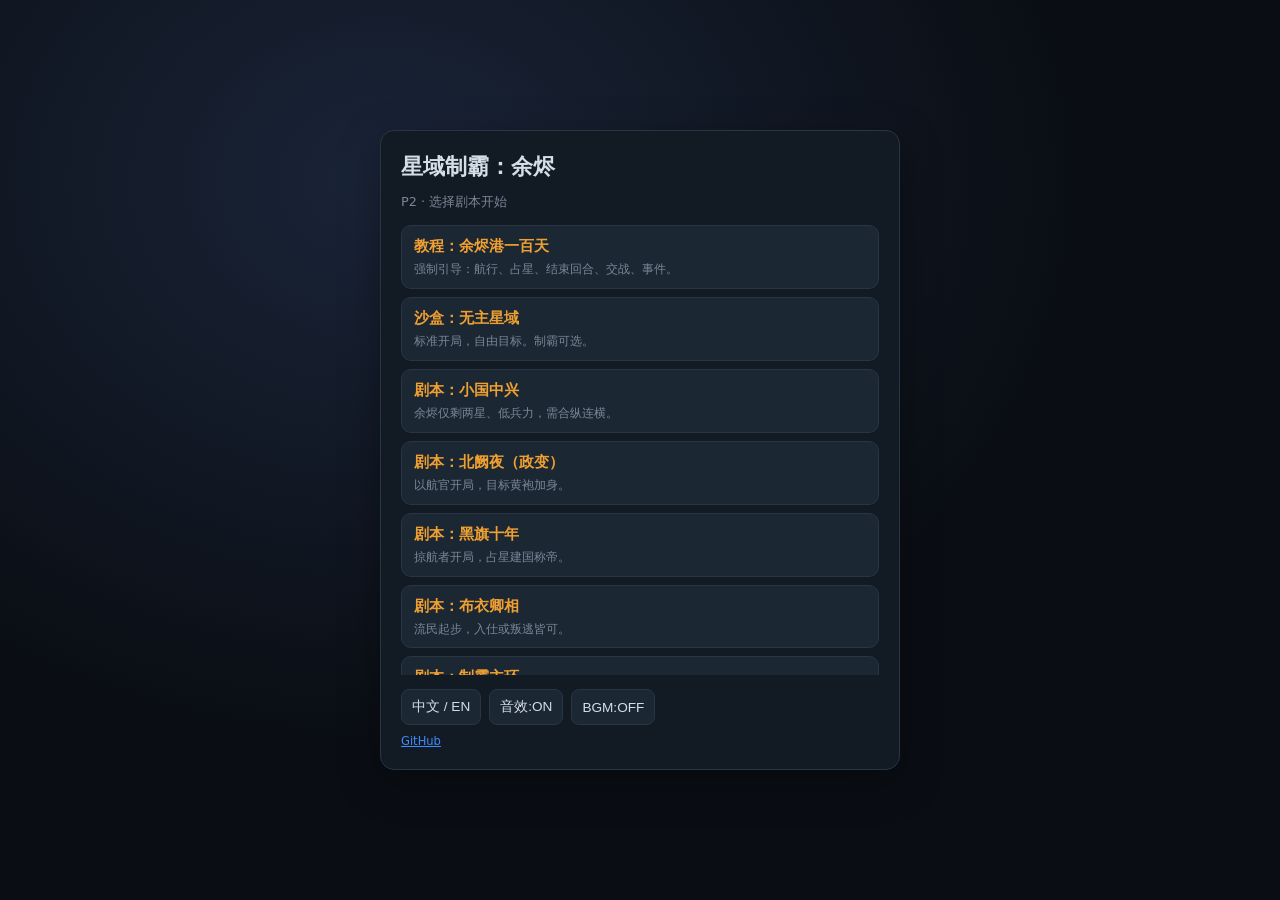
==== web/index.html @ 7a94d645 "Implement P2: scenarios, codex, audio, achievements, i18n, hex sandbox. Boot menu with multi-scenari" ====
<!DOCTYPE html>
<html lang="zh-CN">
<head>
  <meta charset="UTF-8" />
  <meta name="viewport" content="width=device-width, initial-scale=1, maximum-scale=5" />
  <title>星域制霸：余烬 — P2</title>
  <meta name="description" content="多剧本、成就图鉴、音效、角色、中英切换的开源星域 SLG。" />
  <link rel="stylesheet" href="style.css" />
</head>
<body>
  <div id="boot" class="boot">
    <div class="boot-card">
      <h1 id="boot-title">星域制霸：余烬</h1>
      <p id="boot-sub" class="muted">P2 · 选择剧本开始</p>
      <div id="scenario-list" class="scenario-list"></div>
      <div class="boot-row">
        <button type="button" id="boot-lang">中文 / EN</button>
        <button type="button" id="boot-audio">音效:开</button>
        <button type="button" id="boot-bgm">BGM:关</button>
      </div>
      <p class="hint"><a href="https://github.com/itoulee/ember-hegemony" target="_blank" rel="noopener">GitHub</a></p>
    </div>
  </div>

  <div id="app" class="hidden">
    <header class="top">
      <div class="brand">
        <button type="button" id="btn-toggle-left" class="icon-btn">☰</button>
        <div>
          <h1 id="ui-title">星域制霸：余烬</h1>
          <p class="sub" id="ui-sub">P2 网页试玩 · <a href="https://github.com/itoulee/ember-hegemony" target="_blank" rel="noopener">GitHub</a></p>
        </div>
      </div>
      <div id="tutorial-bar" class="tutorial-bar hidden"></div>
      <div id="scenario-banner" class="scenario-banner hidden"></div>
      <div id="status" class="status"></div>
    </header>

    <div class="main">
      <aside id="left-panel" class="left">
        <div id="selected" class="panel"></div>
        <div class="tabs">
          <button type="button" class="tab active" data-tab="act" data-i18n="tab_act">行动</button>
          <button type="button" class="tab" data-tab="dip" data-i18n="tab_dip">外交</button>
          <button type="button" class="tab" data-tab="tech" data-i18n="tab_tech">科技</button>
          <button type="button" class="tab" data-tab="id" data-i18n="tab_id">身份</button>
          <button type="button" class="tab" data-tab="meta" data-i18n="tab_meta">图鉴</button>
          <button type="button" class="tab" data-tab="sys" data-i18n="tab_sys">系统</button>
        </div>

        <div id="tab-act" class="tab-pane active">
          <div class="actions">
            <button type="button" id="btn-move" data-i18n="move">航行 (1AP)</button>
            <button type="button" id="btn-attack" data-i18n="attack">进攻 (1AP)</button>
            <button type="button" id="btn-claim" data-i18n="claim">登记无主 (1AP)</button>
            <button type="button" id="btn-raid" class="hidden" data-i18n="raid">劫掠邻星 (1AP)</button>
            <button type="button" id="btn-end" class="primary" data-i18n="end">结束回合</button>
          </div>
        </div>

        <div id="tab-dip" class="tab-pane">
          <div class="actions">
            <label class="field">目标势力<select id="dip-target"></select></label>
            <button type="button" id="btn-ally" data-i18n="ally">缔结同盟 (1AP)</button>
            <button type="button" id="btn-break" data-i18n="break">废除同盟 (1AP)</button>
            <button type="button" id="btn-vassal" data-i18n="vassal">从属 (1AP)</button>
            <button type="button" id="btn-tribute" data-i18n="tribute">索贡 (1AP)</button>
            <button type="button" id="btn-marry" data-i18n="marry">政治联姻 (1AP)</button>
            <button type="button" id="btn-joint" data-i18n="joint">合研条约 (1AP)</button>
          </div>
        </div>

        <div id="tab-tech" class="tab-pane"><div id="tech-panel" class="tech-panel"></div></div>

        <div id="tab-id" class="tab-pane">
          <div class="actions">
            <p class="hint" id="identity-hint"></p>
            <button type="button" id="btn-join-officer">申请入仕</button>
            <button type="button" id="btn-go-raider">叛逃掠航</button>
            <button type="button" id="btn-found">掠航建国</button>
            <button type="button" id="btn-coup-prep">政变筹备</button>
            <button type="button" id="btn-coup-start">发动政变</button>
            <button type="button" id="btn-escape">越狱</button>
          </div>
        </div>

        <div id="tab-meta" class="tab-pane">
          <div class="meta-subtabs">
            <button type="button" class="meta-tab active" data-meta="ach">成就</button>
            <button type="button" class="meta-tab" data-meta="char">人物</button>
            <button type="button" class="meta-tab" data-meta="codex">图鉴</button>
          </div>
          <div id="meta-ach" class="meta-pane"></div>
          <div id="meta-char" class="meta-pane hidden"></div>
          <div id="meta-codex" class="meta-pane hidden"></div>
        </div>

        <div id="tab-sys" class="tab-pane">
          <div class="actions">
            <button type="button" id="btn-menu">返回剧本选单</button>
            <button type="button" id="btn-tut">教程</button>
            <button type="button" id="btn-sandbox">快速沙盒</button>
            <button type="button" id="btn-hex-sandbox" data-i18n="hex_sandbox">战棋沙盘</button>
            <div class="save-row">
              <button type="button" id="btn-save1">存档1</button>
              <button type="button" id="btn-load1">读档1</button>
            </div>
            <div class="save-row">
              <button type="button" id="btn-save2">存档2</button>
              <button type="button" id="btn-load2">读档2</button>
            </div>
            <div class="save-row">
              <button type="button" id="btn-save3">存档3</button>
              <button type="button" id="btn-load3">读档3</button>
            </div>
            <div class="save-row">
              <button type="button" id="btn-lang">中/EN</button>
              <button type="button" id="btn-sfx">音效</button>
            </div>
            <button type="button" id="btn-bgm">BGM</button>
            <label class="field">模组 JSON<input type="file" id="mod-file" accept="application/json,.json" /></label>
            <button type="button" id="btn-mod-example">加载示例模组</button>
            <p class="hint" id="save-meta"></p>
          </div>
        </div>
        <p class="hint" id="hint-main">点星图选节点。滚轮缩放，拖拽平移。</p>
      </aside>

      <section class="center">
        <div class="map-wrap" id="map-wrap"><canvas id="map" width="900" height="640"></canvas></div>
        <div id="battle-choice" class="modal hidden">
          <h3>选择交战方式</h3>
          <p id="battle-choice-text"></p>
          <div class="actions row">
            <button type="button" id="btn-battle-report">自动战报</button>
            <button type="button" id="btn-battle-hex">六角战棋</button>
            <button type="button" id="btn-battle-cancel">取消</button>
          </div>
        </div>
        <div id="event-box" class="event-box hidden">
          <h3 id="event-title"></h3>
          <p id="event-text"></p>
          <div id="event-choices"></div>
        </div>
        <div id="hex-box" class="hex-box hidden">
          <h3>六角战棋 <span id="hex-hint" class="muted"></span></h3>
          <canvas id="hex" width="640" height="380"></canvas>
          <div class="hex-actions">
            <button type="button" id="btn-hex-end">结束己方回合</button>
            <button type="button" id="btn-hex-flee">撤退</button>
          </div>
          <pre id="hex-log"></pre>
        </div>
        <div id="victory-box" class="modal victory hidden">
          <h3 id="victory-title">胜利</h3>
          <p id="victory-text"></p>
          <button type="button" id="btn-victory-ok">确定</button>
        </div>
        <div id="toast" class="toast hidden"></div>
      </section>

      <aside id="right-panel" class="right">
        <div class="right-head">
          <h3>航路日志</h3>
          <button type="button" id="btn-toggle-right" class="icon-btn">≡</button>
        </div>
        <pre id="log"></pre>
      </aside>
    </div>
  </div>

  <script src="i18n.js"></script>
  <script src="audio.js"></script>
  <script src="game.js"></script>
</body>
</html>
---- web/style.css ----
:root {
  --bg: #0a0e14;
  --panel: #121a24;
  --text: #d5dde6;
  --muted: #7a8796;
  --accent: #f0a030;
  --cold: #3d8bfd;
  --line: #2a3544;
  --btn: #1c2734;
  --btn-hover: #2a3a4e;
  --danger: #e85d5d;
  --ok: #4caf7a;
}

* { box-sizing: border-box; }
html, body { margin: 0; height: 100%; background: var(--bg); color: var(--text); font-family: "Segoe UI", system-ui, sans-serif; }
a { color: var(--cold); }
#app { min-height: 100%; display: flex; flex-direction: column; }
.top { display: flex; justify-content: space-between; gap: 10px; padding: 10px 12px; border-bottom: 1px solid var(--line); flex-wrap: wrap; align-items: flex-start; }
.brand { display: flex; gap: 8px; align-items: flex-start; }
.top h1 { margin: 0; font-size: 1.15rem; }
.sub { margin: 4px 0 0; color: var(--muted); font-size: 0.8rem; }
.status { white-space: pre-line; font-size: 0.78rem; line-height: 1.4; background: var(--panel); padding: 8px 10px; border-radius: 8px; min-width: 200px; max-width: 320px; }
.tutorial-bar { flex: 1 1 220px; background: rgba(240,160,48,0.12); border: 1px solid var(--accent); color: #ffd89a; border-radius: 8px; padding: 8px 10px; font-size: 0.85rem; line-height: 1.4; }
.tutorial-bar.hidden { display: none; }

.main { flex: 1; display: grid; grid-template-columns: minmax(220px, 260px) 1fr minmax(200px, 280px); gap: 8px; padding: 8px; min-height: 0; }
.left, .right { background: var(--panel); border-radius: 10px; padding: 10px; border: 1px solid var(--line); overflow: auto; max-height: calc(100vh - 100px); }
.left.collapsed, .right.collapsed { display: none; }
.panel { font-size: 0.82rem; line-height: 1.4; margin-bottom: 8px; min-height: 72px; }
.tabs { display: flex; flex-wrap: wrap; gap: 4px; margin-bottom: 8px; }
.tab { flex: 1 1 40px; font-size: 0.75rem; padding: 6px 4px; text-align: center; }
.tab.active { border-color: var(--accent); color: var(--accent); }
.tab-pane { display: none; }
.tab-pane.active { display: block; }
.actions { display: flex; flex-direction: column; gap: 6px; }
.actions.row { flex-direction: row; flex-wrap: wrap; }
.save-row { display: grid; grid-template-columns: 1fr 1fr; gap: 6px; }
button, .icon-btn { background: var(--btn); color: var(--text); border: 1px solid var(--line); border-radius: 8px; padding: 8px 10px; cursor: pointer; text-align: left; font-size: 0.85rem; }
button:hover, .icon-btn:hover { background: var(--btn-hover); }
button:disabled { opacity: 0.4; cursor: not-allowed; }
button.primary { border-color: var(--accent); color: var(--accent); }
button.hidden { display: none; }
.icon-btn { padding: 6px 10px; text-align: center; }
.hint { color: var(--muted); font-size: 0.72rem; line-height: 1.4; margin: 8px 0 0; }
.field { display: flex; flex-direction: column; gap: 4px; font-size: 0.8rem; color: var(--muted); }
.field select, .field input[type=file] { width: 100%; background: var(--bg); color: var(--text); border: 1px solid var(--line); border-radius: 6px; padding: 6px; }
.tech-panel { display: flex; flex-direction: column; gap: 8px; font-size: 0.78rem; }
.tech-branch { border: 1px solid var(--line); border-radius: 8px; padding: 6px; }
.tech-branch h4 { margin: 0 0 4px; font-size: 0.85rem; color: var(--cold); }
.tech-level { display: flex; justify-content: space-between; gap: 6px; align-items: center; padding: 3px 0; border-top: 1px dashed var(--line); }
.tech-level.done { color: var(--ok); }
.tech-level.locked { opacity: 0.45; }

.center { position: relative; display: flex; flex-direction: column; gap: 8px; min-width: 0; }
.map-wrap { position: relative; overflow: hidden; border: 1px solid var(--line); border-radius: 10px; background: #0d131c; touch-action: none; height: min(64vh, 640px); }
#map { display: block; width: 100%; height: 100%; cursor: grab; }
#map.dragging { cursor: grabbing; }
#hex { width: 100%; max-width: 640px; background: #0d131c; border: 1px solid var(--line); border-radius: 10px; touch-action: manipulation; }
.right-head { display: flex; justify-content: space-between; align-items: center; }
.right h3 { margin: 0 0 8px; font-size: 0.95rem; }
#log, #hex-log { margin: 0; overflow: auto; font-size: 0.72rem; line-height: 1.4; white-space: pre-wrap; color: #b7c2ce; }
#log { height: calc(100vh - 160px); max-height: 70vh; }
#hex-log { height: 90px; }

.event-box, .hex-box, .modal {
  background: var(--panel); border: 1px solid var(--accent); border-radius: 10px; padding: 12px;
}
.event-box h3, .hex-box h3, .modal h3 { margin: 0 0 8px; color: var(--accent); }
.event-box p, .modal p { margin: 0 0 10px; font-size: 0.9rem; line-height: 1.45; }
#event-choices { display: flex; flex-direction: column; gap: 6px; }
.hidden { display: none !important; }
.hex-actions { display: flex; gap: 8px; margin: 8px 0; flex-wrap: wrap; }
.muted { color: var(--muted); font-weight: normal; font-size: 0.8rem; }

/* P2 */
.boot {
  min-height: 100vh; display: flex; align-items: center; justify-content: center;
  padding: 16px; background: radial-gradient(ellipse at 30% 20%, #1a2438 0%, var(--bg) 55%);
}
.boot-card {
  width: min(520px, 100%); background: var(--panel); border: 1px solid var(--line);
  border-radius: 14px; padding: 20px; box-shadow: 0 12px 40px rgba(0,0,0,0.35);
}
.boot-card h1 { margin: 0 0 6px; font-size: 1.4rem; }
.scenario-list { display: flex; flex-direction: column; gap: 8px; margin: 14px 0; max-height: 50vh; overflow: auto; }
.scenario-card {
  text-align: left; padding: 10px 12px; border-radius: 10px; border: 1px solid var(--line);
  background: var(--btn); cursor: pointer;
}
.scenario-card:hover { border-color: var(--accent); background: var(--btn-hover); }
.scenario-card h3 { margin: 0 0 4px; font-size: 0.95rem; color: var(--accent); }
.scenario-card p { margin: 0; font-size: 0.78rem; color: var(--muted); line-height: 1.35; }
.boot-row { display: flex; gap: 8px; flex-wrap: wrap; margin-bottom: 8px; }
.scenario-banner {
  flex: 1 1 160px; font-size: 0.8rem; padding: 6px 10px; border-radius: 8px;
  background: rgba(61,139,253,0.12); border: 1px solid var(--cold); color: #9ec5ff;
}
.scenario-banner.hidden { display: none; }
.meta-subtabs { display: flex; gap: 4px; margin-bottom: 8px; }
.meta-tab { flex: 1; font-size: 0.75rem; padding: 6px; text-align: center; }
.meta-tab.active { border-color: var(--accent); color: var(--accent); }
.meta-pane { font-size: 0.78rem; line-height: 1.4; max-height: 50vh; overflow: auto; }
.ach-item, .char-card, .codex-item {
  border: 1px solid var(--line); border-radius: 8px; padding: 8px; margin-bottom: 6px; background: rgba(0,0,0,0.15);
}
.ach-item.locked { opacity: 0.45; }
.ach-item.unlocked { border-color: var(--ok); }
.char-card { display: grid; grid-template-columns: 56px 1fr; gap: 8px; align-items: start; }
.char-card canvas { border-radius: 8px; background: #0d131c; }
.char-card h4 { margin: 0 0 2px; font-size: 0.85rem; }
.toast {
  position: absolute; left: 50%; bottom: 16px; transform: translateX(-50%);
  background: rgba(20,30,40,0.95); border: 1px solid var(--accent); color: #ffe0a8;
  padding: 10px 16px; border-radius: 10px; font-size: 0.9rem; z-index: 20;
  box-shadow: 0 8px 24px rgba(0,0,0,0.4);
}
.victory { border-color: var(--ok); text-align: center; }
.victory h3 { color: var(--ok); }

@media (max-width: 900px) {
  .main { grid-template-columns: 1fr; }
  .left, .right { max-height: none; }
  .left.mobile-hide, .right.mobile-hide { display: none; }
  .status { max-width: 100%; width: 100%; }
  .map-wrap { height: 48vh; }
  #log { height: 28vh; }
}
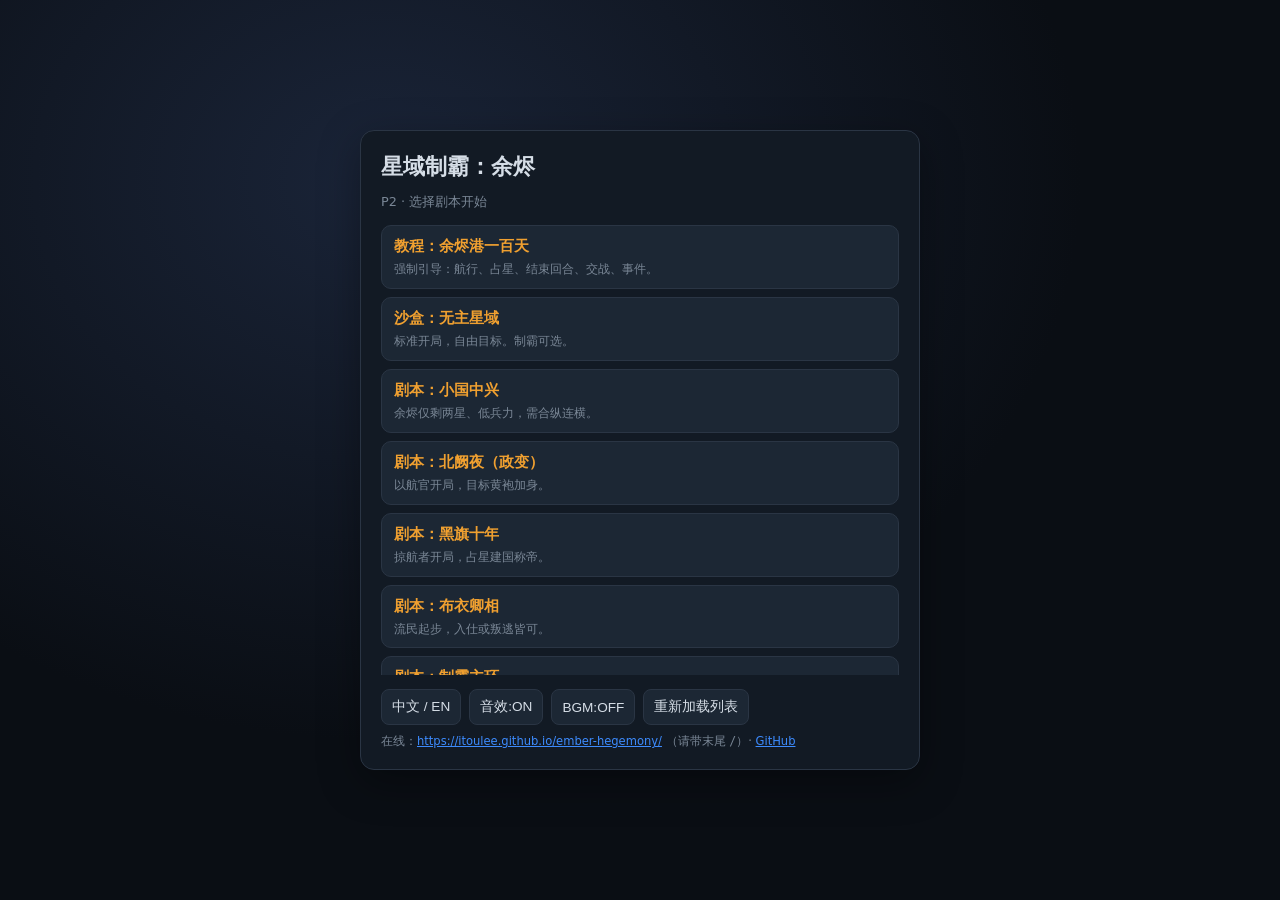
==== commit 80fd30a3: "Fix scenario boot menu visibility and document R18 content-pack path. Use base href for GitHub Pages" ====
--- a/web/index.html
+++ b/web/index.html
@@ -5,20 +5,73 @@
   <meta name="viewport" content="width=device-width, initial-scale=1, maximum-scale=5" />
   <title>星域制霸：余烬 — P2</title>
   <meta name="description" content="多剧本、成就图鉴、音效、角色、中英切换的开源星域 SLG。" />
+  <!-- GitHub Pages 项目页：无尾斜杠时相对路径会指错目录，用 base 固定 -->
+  <script>
+    (function () {
+      var p = location.pathname;
+      // /ember-hegemony 或 /ember-hegemony/ 或 /ember-hegemony/index.html
+      if (p.indexOf("/ember-hegemony") === 0) {
+        var b = document.createElement("base");
+        b.href = "/ember-hegemony/";
+        document.head.appendChild(b);
+      } else if (p.endsWith("/") === false && p.split("/").pop().indexOf(".") === -1) {
+        // 其它静态托管：保证目录 base
+        var b2 = document.createElement("base");
+        b2.href = p + "/";
+        document.head.appendChild(b2);
+      }
+    })();
+  </script>
   <link rel="stylesheet" href="style.css" />
 </head>
 <body>
   <div id="boot" class="boot">
     <div class="boot-card">
       <h1 id="boot-title">星域制霸：余烬</h1>
-      <p id="boot-sub" class="muted">P2 · 选择剧本开始</p>
-      <div id="scenario-list" class="scenario-list"></div>
+      <p id="boot-sub" class="muted">选择剧本开始 · 若列表为空请刷新或点下方备用入口</p>
+      <div id="boot-error" class="boot-error hidden"></div>
+      <div id="scenario-list" class="scenario-list">
+        <!-- 无 JS / 加载失败时的静态备用（会被 renderScenarioList 替换） -->
+        <button type="button" class="scenario-card" data-static-sc="tutorial">
+          <h3>教程：余烬港一百天</h3>
+          <p>引导：航行、占星、回合、交战、事件。</p>
+        </button>
+        <button type="button" class="scenario-card" data-static-sc="sandbox">
+          <h3>沙盒：无主星域</h3>
+          <p>标准开局，自由游玩。</p>
+        </button>
+        <button type="button" class="scenario-card" data-static-sc="weak">
+          <h3>剧本：小国中兴</h3>
+          <p>国力薄弱，合纵连横。</p>
+        </button>
+        <button type="button" class="scenario-card" data-static-sc="coup">
+          <h3>剧本：北阙夜（政变）</h3>
+          <p>航官开局，黄袍加身。</p>
+        </button>
+        <button type="button" class="scenario-card" data-static-sc="raider">
+          <h3>剧本：黑旗十年</h3>
+          <p>掠航者占星建国。</p>
+        </button>
+        <button type="button" class="scenario-card" data-static-sc="civilian">
+          <h3>剧本：布衣卿相</h3>
+          <p>流民起步。</p>
+        </button>
+        <button type="button" class="scenario-card" data-static-sc="hegemony">
+          <h3>剧本：制霸主环</h3>
+          <p>控制 80% 节点并维持 3 月。</p>
+        </button>
+      </div>
       <div class="boot-row">
         <button type="button" id="boot-lang">中文 / EN</button>
-        <button type="button" id="boot-audio">音效:开</button>
-        <button type="button" id="boot-bgm">BGM:关</button>
+        <button type="button" id="boot-audio">音效</button>
+        <button type="button" id="boot-bgm">BGM</button>
+        <button type="button" id="boot-retry">重新加载列表</button>
       </div>
-      <p class="hint"><a href="https://github.com/itoulee/ember-hegemony" target="_blank" rel="noopener">GitHub</a></p>
+      <p class="hint">
+        在线：<a href="https://itoulee.github.io/ember-hegemony/">https://itoulee.github.io/ember-hegemony/</a>
+        （请带末尾 <code>/</code>）·
+        <a href="https://github.com/itoulee/ember-hegemony" target="_blank" rel="noopener">GitHub</a>
+      </p>
     </div>
   </div>
 
@@ -28,7 +81,7 @@
         <button type="button" id="btn-toggle-left" class="icon-btn">☰</button>
         <div>
           <h1 id="ui-title">星域制霸：余烬</h1>
-          <p class="sub" id="ui-sub">P2 网页试玩 · <a href="https://github.com/itoulee/ember-hegemony" target="_blank" rel="noopener">GitHub</a></p>
+          <p class="sub" id="ui-sub">P2 网页试玩 · <a href="https://github.com/itoulee/ember-hegemony/" target="_blank" rel="noopener">GitHub</a></p>
         </div>
       </div>
       <div id="tutorial-bar" class="tutorial-bar hidden"></div>
@@ -123,7 +176,7 @@
             <p class="hint" id="save-meta"></p>
           </div>
         </div>
-        <p class="hint" id="hint-main">点星图选节点。滚轮缩放，拖拽平移。</p>
+        <p class="hint" id="hint-main">点星图选节点。滚轮缩放，拖拽平移。系统→返回剧本选单。</p>
       </aside>
 
       <section class="center">
@@ -172,5 +225,8 @@
   <script src="i18n.js"></script>
   <script src="audio.js"></script>
   <script src="game.js"></script>
+  <noscript>
+    <p style="padding:2rem;color:#fff;background:#111">需要启用 JavaScript 才能游玩。</p>
+  </noscript>
 </body>
 </html>
--- a/web/style.css
+++ b/web/style.css
@@ -75,12 +75,22 @@
 
 /* P2 */
 .boot {
-  min-height: 100vh; display: flex; align-items: center; justify-content: center;
-  padding: 16px; background: radial-gradient(ellipse at 30% 20%, #1a2438 0%, var(--bg) 55%);
+  position: fixed; inset: 0; z-index: 1000;
+  min-height: 100vh; min-height: 100dvh;
+  display: flex; align-items: center; justify-content: center;
+  padding: 16px; overflow: auto;
+  background: radial-gradient(ellipse at 30% 20%, #1a2438 0%, var(--bg) 55%);
 }
+.boot.hidden { display: none !important; }
+#app.hidden { display: none !important; }
 .boot-card {
-  width: min(520px, 100%); background: var(--panel); border: 1px solid var(--line);
+  width: min(560px, 100%); background: var(--panel); border: 1px solid var(--line);
   border-radius: 14px; padding: 20px; box-shadow: 0 12px 40px rgba(0,0,0,0.35);
+  margin: auto;
+}
+.boot-error {
+  background: rgba(232,93,93,0.15); border: 1px solid var(--danger);
+  color: #ffb4b4; padding: 8px 10px; border-radius: 8px; font-size: 0.82rem; margin-bottom: 10px;
 }
 .boot-card h1 { margin: 0 0 6px; font-size: 1.4rem; }
 .scenario-list { display: flex; flex-direction: column; gap: 8px; margin: 14px 0; max-height: 50vh; overflow: auto; }
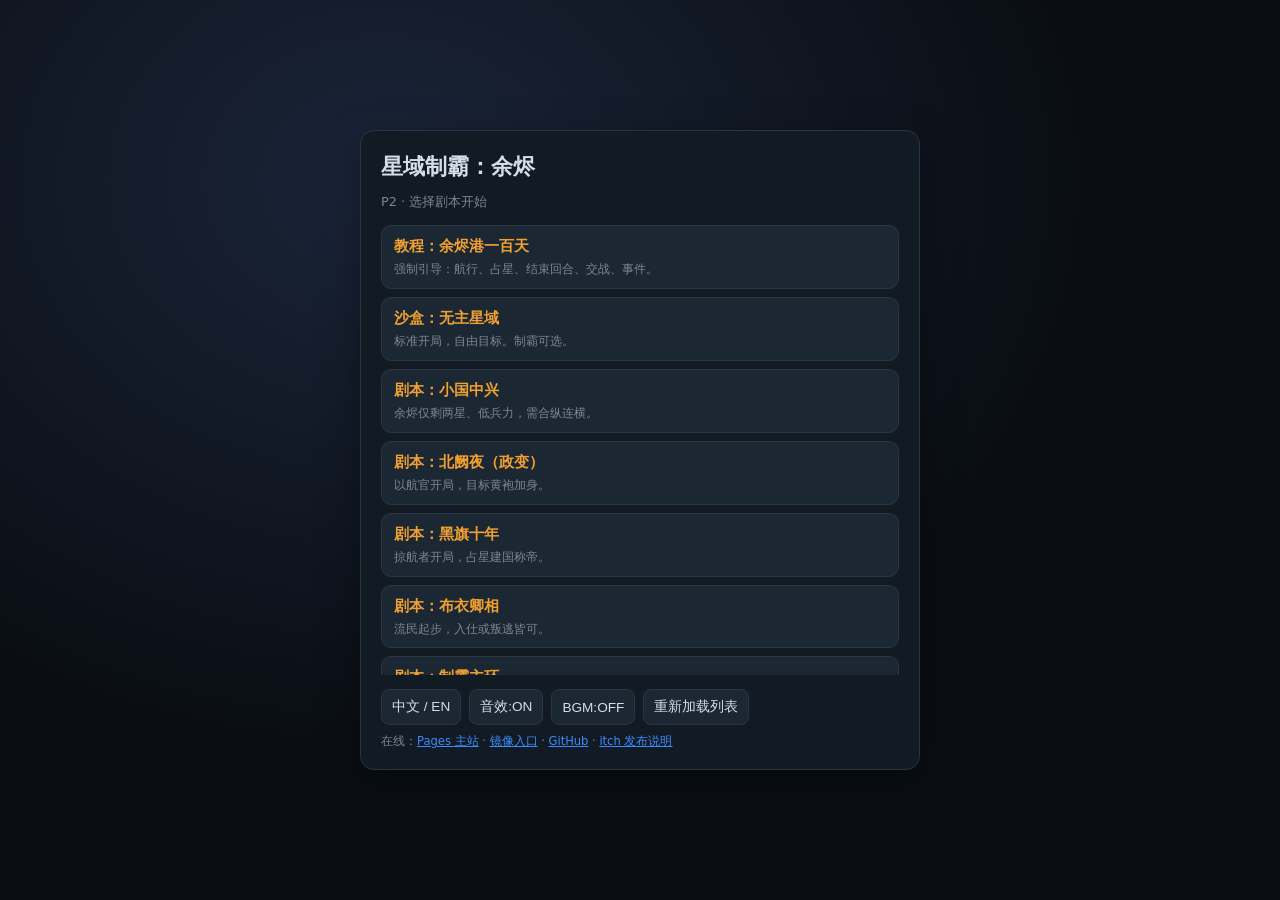
==== commit 8ca608f6: "Implement C+D: tutorial coach, mobile UI, mirror/itch docs, Godot saves, portraits, dialog, SFX. Ski" ====
--- a/web/index.html
+++ b/web/index.html
@@ -3,8 +3,9 @@
 <head>
   <meta charset="UTF-8" />
   <meta name="viewport" content="width=device-width, initial-scale=1, maximum-scale=5" />
-  <title>星域制霸：余烬 — P2</title>
-  <meta name="description" content="多剧本、成就图鉴、音效、角色、中英切换的开源星域 SLG。" />
+  <title>星域制霸：余烬</title>
+  <meta name="description" content="开源硬科幻星域 SLG。多剧本、成人可选、角色线、战棋。" />
+  <meta name="theme-color" content="#0a0e14" />
   <!-- GitHub Pages 项目页：无尾斜杠时相对路径会指错目录，用 base 固定 -->
   <script>
     (function () {
@@ -22,44 +23,25 @@
       }
     })();
   </script>
-  <link rel="stylesheet" href="style.css" />
+  <link rel="stylesheet" href="style.css?v=2.5" />
 </head>
-<body>
+<body class="touch-ready">
   <div id="boot" class="boot">
     <div class="boot-card">
       <h1 id="boot-title">星域制霸：余烬</h1>
       <p id="boot-sub" class="muted">选择剧本开始 · 若列表为空请刷新或点下方备用入口</p>
       <div id="boot-error" class="boot-error hidden"></div>
       <div id="scenario-list" class="scenario-list">
-        <!-- 无 JS / 加载失败时的静态备用（会被 renderScenarioList 替换） -->
-        <button type="button" class="scenario-card" data-static-sc="tutorial">
-          <h3>教程：余烬港一百天</h3>
-          <p>引导：航行、占星、回合、交战、事件。</p>
-        </button>
-        <button type="button" class="scenario-card" data-static-sc="sandbox">
-          <h3>沙盒：无主星域</h3>
-          <p>标准开局，自由游玩。</p>
-        </button>
-        <button type="button" class="scenario-card" data-static-sc="weak">
-          <h3>剧本：小国中兴</h3>
-          <p>国力薄弱，合纵连横。</p>
-        </button>
-        <button type="button" class="scenario-card" data-static-sc="coup">
-          <h3>剧本：北阙夜（政变）</h3>
-          <p>航官开局，黄袍加身。</p>
-        </button>
-        <button type="button" class="scenario-card" data-static-sc="raider">
-          <h3>剧本：黑旗十年</h3>
-          <p>掠航者占星建国。</p>
-        </button>
-        <button type="button" class="scenario-card" data-static-sc="civilian">
-          <h3>剧本：布衣卿相</h3>
-          <p>流民起步。</p>
-        </button>
-        <button type="button" class="scenario-card" data-static-sc="hegemony">
-          <h3>剧本：制霸主环</h3>
-          <p>控制 80% 节点并维持 3 月。</p>
-        </button>
+        <button type="button" class="scenario-card" data-static-sc="tutorial"><h3>教程</h3><p>引导上手。</p></button>
+        <button type="button" class="scenario-card" data-static-sc="sandbox"><h3>沙盒</h3><p>自由游玩。</p></button>
+        <button type="button" class="scenario-card" data-static-sc="weak"><h3>小国中兴</h3><p>弱开局。</p></button>
+        <button type="button" class="scenario-card" data-static-sc="coup"><h3>北阙夜</h3><p>政变线。</p></button>
+        <button type="button" class="scenario-card" data-static-sc="raider"><h3>黑旗十年</h3><p>掠航建国。</p></button>
+        <button type="button" class="scenario-card" data-static-sc="civilian"><h3>布衣卿相</h3><p>流民起步。</p></button>
+        <button type="button" class="scenario-card" data-static-sc="hegemony"><h3>制霸主环</h3><p>80%×3月。</p></button>
+        <button type="button" class="scenario-card" data-static-sc="keyvault"><h3>密钥库争夺</h3><p>夺 n12。</p></button>
+        <button type="button" class="scenario-card" data-static-sc="pilgrim"><h3>教团巡礼</h3><p>虚空链。</p></button>
+        <button type="button" class="scenario-card" data-static-sc="hostile_takeover"><h3>公司敌对收购</h3><p>公司链。</p></button>
       </div>
       <div class="boot-row">
         <button type="button" id="boot-lang">中文 / EN</button>
@@ -68,9 +50,10 @@
         <button type="button" id="boot-retry">重新加载列表</button>
       </div>
       <p class="hint">
-        在线：<a href="https://itoulee.github.io/ember-hegemony/">https://itoulee.github.io/ember-hegemony/</a>
-        （请带末尾 <code>/</code>）·
-        <a href="https://github.com/itoulee/ember-hegemony" target="_blank" rel="noopener">GitHub</a>
+        在线：<a href="https://itoulee.github.io/ember-hegemony/">Pages 主站</a>
+        · <a href="mirror.html">镜像入口</a>
+        · <a href="https://github.com/itoulee/ember-hegemony" target="_blank" rel="noopener">GitHub</a>
+        · <a href="docs/ITCH.md">itch 发布说明</a>
       </p>
     </div>
   </div>
@@ -84,10 +67,41 @@
           <p class="sub" id="ui-sub">P2 网页试玩 · <a href="https://github.com/itoulee/ember-hegemony/" target="_blank" rel="noopener">GitHub</a></p>
         </div>
       </div>
-      <div id="tutorial-bar" class="tutorial-bar hidden"></div>
+      <div id="tutorial-bar" class="tutorial-bar hidden">
+        <div id="tutorial-bar-text"></div>
+        <div class="tutorial-bar-actions">
+          <button type="button" id="btn-tut-skip" class="tut-skip">跳过教程</button>
+        </div>
+      </div>
       <div id="scenario-banner" class="scenario-banner hidden"></div>
       <div id="status" class="status"></div>
     </header>
+
+    <div id="coach" class="coach hidden">
+      <div class="coach-card">
+        <div class="coach-step" id="coach-step">1/5</div>
+        <p id="coach-text"></p>
+        <div class="coach-actions">
+          <button type="button" id="coach-next" class="primary">下一步提示</button>
+          <button type="button" id="coach-skip">跳过全部</button>
+        </div>
+      </div>
+      <div id="coach-spotlight" class="coach-spotlight"></div>
+    </div>
+
+    <div id="goal-compass" class="goal-compass" aria-live="polite">
+      <div class="goal-head">
+        <strong id="goal-title">目标罗盘</strong>
+        <button type="button" id="btn-goal-toggle" class="icon-btn" title="折叠">−</button>
+      </div>
+      <div id="goal-body" class="goal-body">
+        <p id="goal-primary" class="goal-primary">—</p>
+        <div class="goal-bar-wrap"><div id="goal-bar" class="goal-bar" style="width:0%"></div></div>
+        <p id="goal-progress" class="goal-progress muted">进度 —</p>
+        <ul id="goal-steps" class="goal-steps"></ul>
+        <p id="goal-hint" class="hint"></p>
+      </div>
+    </div>
 
     <div class="main">
       <aside id="left-panel" class="left">
@@ -97,6 +111,8 @@
           <button type="button" class="tab" data-tab="dip" data-i18n="tab_dip">外交</button>
           <button type="button" class="tab" data-tab="tech" data-i18n="tab_tech">科技</button>
           <button type="button" class="tab" data-tab="id" data-i18n="tab_id">身份</button>
+          <button type="button" class="tab" data-tab="harem">后宫</button>
+          <button type="button" class="tab" data-tab="cg">CG</button>
           <button type="button" class="tab" data-tab="meta" data-i18n="tab_meta">图鉴</button>
           <button type="button" class="tab" data-tab="sys" data-i18n="tab_sys">系统</button>
         </div>
@@ -120,10 +136,15 @@
             <button type="button" id="btn-tribute" data-i18n="tribute">索贡 (1AP)</button>
             <button type="button" id="btn-marry" data-i18n="marry">政治联姻 (1AP)</button>
             <button type="button" id="btn-joint" data-i18n="joint">合研条约 (1AP)</button>
-          </div>
-        </div>
-
-        <div id="tab-tech" class="tab-pane"><div id="tech-panel" class="tech-panel"></div></div>
+            <div id="dip-extra" class="dip-extra"></div>
+            <div id="chain-panel" class="chain-panel"></div>
+          </div>
+        </div>
+
+        <div id="tab-tech" class="tab-pane">
+          <div id="tech-panel" class="tech-panel"></div>
+          <p class="hint" id="tech-hint">研究排队中显示剩余星月；合研减半费用。</p>
+        </div>
 
         <div id="tab-id" class="tab-pane">
           <div class="actions">
@@ -134,6 +155,20 @@
             <button type="button" id="btn-coup-prep">政变筹备</button>
             <button type="button" id="btn-coup-start">发动政变</button>
             <button type="button" id="btn-escape">越狱</button>
+            <div id="intimacy-panel" class="intimacy-panel"></div>
+            <div id="arc-panel" class="arc-panel"></div>
+          </div>
+        </div>
+
+        <div id="tab-harem" class="tab-pane">
+          <div id="harem-panel" class="harem-panel">
+            <p class="hint">启用成人内容并提升亲密度后，角色会进入后宫名册。</p>
+          </div>
+        </div>
+
+        <div id="tab-cg" class="tab-pane">
+          <div id="cg-panel" class="cg-panel">
+            <p class="hint">CG 槽位：解锁后可粘贴图片 URL 或使用程序占位图。</p>
           </div>
         </div>
 
@@ -154,6 +189,22 @@
             <button type="button" id="btn-tut">教程</button>
             <button type="button" id="btn-sandbox">快速沙盒</button>
             <button type="button" id="btn-hex-sandbox" data-i18n="hex_sandbox">战棋沙盘</button>
+            <div class="win-box">
+              <p class="hint">自定义胜利（沙盒可用）</p>
+              <label class="field">类型
+                <select id="win-type">
+                  <option value="none">无</option>
+                  <option value="nodes">控制节点比例</option>
+                  <option value="hegemony">制霸式（比例+维持）</option>
+                  <option value="node">占领指定节点</option>
+                </select>
+              </label>
+              <label class="field">比例/阈值 (0.1–1)<input id="win-value" type="number" step="0.05" min="0.1" max="1" value="0.5" /></label>
+              <label class="field">维持月<input id="win-hold" type="number" min="1" max="12" value="2" /></label>
+              <label class="field">节点 ID<input id="win-node" type="text" value="n12" placeholder="n12" /></label>
+              <button type="button" id="btn-win-apply">应用自定义胜利</button>
+            </div>
+            <button type="button" id="btn-mod-workshop">模组工作台</button>
             <div class="save-row">
               <button type="button" id="btn-save1">存档1</button>
               <button type="button" id="btn-load1">读档1</button>
@@ -167,16 +218,24 @@
               <button type="button" id="btn-load3">读档3</button>
             </div>
             <div class="save-row">
+              <button type="button" id="btn-export">导出存档</button>
+              <button type="button" id="btn-import">导入存档</button>
+            </div>
+            <input type="file" id="import-file" accept="application/json,.json" class="hidden" />
+            <div class="save-row">
               <button type="button" id="btn-lang">中/EN</button>
               <button type="button" id="btn-sfx">音效</button>
             </div>
             <button type="button" id="btn-bgm">BGM</button>
+            <button type="button" id="btn-mature">成人内容：关</button>
             <label class="field">模组 JSON<input type="file" id="mod-file" accept="application/json,.json" /></label>
             <button type="button" id="btn-mod-example">加载示例模组</button>
+            <button type="button" id="btn-mod-r18-skel">重新加载成人内容包</button>
             <p class="hint" id="save-meta"></p>
-          </div>
-        </div>
-        <p class="hint" id="hint-main">点星图选节点。滚轮缩放，拖拽平移。系统→返回剧本选单。</p>
+            <p class="hint" id="mature-status">内容分级：全年龄主包。可开启 18+ 成人事件与召见。</p>
+          </div>
+        </div>
+        <p class="hint" id="hint-main">点星图选节点。顶部「目标罗盘」显示胜利条件。系统→返回剧本选单。</p>
       </aside>
 
       <section class="center">
@@ -191,23 +250,62 @@
           </div>
         </div>
         <div id="event-box" class="event-box hidden">
-          <h3 id="event-title"></h3>
-          <p id="event-text"></p>
-          <div id="event-choices"></div>
+          <div class="event-layout">
+            <div class="event-portrait-wrap">
+              <img id="event-portrait" class="event-portrait" alt="" />
+              <div id="event-speaker" class="event-speaker"></div>
+            </div>
+            <div class="event-body">
+              <h3 id="event-title"></h3>
+              <p id="event-text"></p>
+              <div id="event-choices"></div>
+            </div>
+          </div>
         </div>
         <div id="hex-box" class="hex-box hidden">
           <h3>六角战棋 <span id="hex-hint" class="muted"></span></h3>
-          <canvas id="hex" width="640" height="380"></canvas>
+          <div id="hex-editor-bar" class="hex-editor-bar hidden">
+            <button type="button" id="btn-hex-brush">笔刷:关</button>
+            <button type="button" id="btn-brush-nebula">星云</button>
+            <button type="button" id="btn-brush-fort">要塞</button>
+            <button type="button" id="btn-brush-normal">平坦</button>
+          </div>
+          <canvas id="hex" width="720" height="420"></canvas>
           <div class="hex-actions">
             <button type="button" id="btn-hex-end">结束己方回合</button>
             <button type="button" id="btn-hex-flee">撤退</button>
           </div>
           <pre id="hex-log"></pre>
         </div>
+        <div id="mod-workshop" class="modal mod-workshop hidden">
+          <h3>模组工作台</h3>
+          <p class="hint">编辑事件 JSON 后热加载。rating 用 all 或 r18。</p>
+          <textarea id="mod-json" rows="14" spellcheck="false"></textarea>
+          <div class="actions row">
+            <button type="button" id="btn-mod-apply" class="primary">热加载</button>
+            <button type="button" id="btn-mod-close">关闭</button>
+          </div>
+        </div>
         <div id="victory-box" class="modal victory hidden">
+          <div class="victory-badge" id="victory-badge">VICTORY</div>
           <h3 id="victory-title">胜利</h3>
           <p id="victory-text"></p>
-          <button type="button" id="btn-victory-ok">确定</button>
+          <div id="victory-stats" class="victory-stats"></div>
+          <div class="actions row victory-actions">
+            <button type="button" id="btn-victory-ok" class="primary">返回选单</button>
+            <button type="button" id="btn-victory-continue">继续本周目</button>
+          </div>
+        </div>
+        <div id="age-gate" class="modal age-gate hidden">
+          <h3>年龄确认 · Age Gate</h3>
+          <p id="age-gate-text">
+            即将启用 <strong>成人向内容（18+）</strong>：包含情欲事件、联姻之夜、角色召见等虚构成人描写。
+            <br/>仅限成年角色；禁止向未成年人传播。请确认你已年满 18 周岁。
+          </p>
+          <div class="actions row">
+            <button type="button" id="btn-age-yes" class="primary">我已满 18 岁，启用成人内容</button>
+            <button type="button" id="btn-age-no">取消</button>
+          </div>
         </div>
         <div id="toast" class="toast hidden"></div>
       </section>
@@ -222,9 +320,10 @@
     </div>
   </div>
 
-  <script src="i18n.js"></script>
-  <script src="audio.js"></script>
-  <script src="game.js"></script>
+  <script src="i18n.js?v=2.5"></script>
+  <script src="audio.js?v=2.5"></script>
+  <script src="portraits.js?v=2.5"></script>
+  <script src="game.js?v=2.5"></script>
   <noscript>
     <p style="padding:2rem;color:#fff;background:#111">需要启用 JavaScript 才能游玩。</p>
   </noscript>
--- a/web/style.css
+++ b/web/style.css
@@ -22,7 +22,49 @@
 .sub { margin: 4px 0 0; color: var(--muted); font-size: 0.8rem; }
 .status { white-space: pre-line; font-size: 0.78rem; line-height: 1.4; background: var(--panel); padding: 8px 10px; border-radius: 8px; min-width: 200px; max-width: 320px; }
 .tutorial-bar { flex: 1 1 220px; background: rgba(240,160,48,0.12); border: 1px solid var(--accent); color: #ffd89a; border-radius: 8px; padding: 8px 10px; font-size: 0.85rem; line-height: 1.4; }
-.tutorial-bar.hidden { display: none; }
+.tutorial-bar {
+  display: flex; flex-wrap: wrap; align-items: center; justify-content: space-between; gap: 8px;
+}
+.tutorial-bar.hidden { display: none !important; }
+.tutorial-bar-actions { flex-shrink: 0; }
+.tut-skip {
+  font-size: 0.78rem !important; padding: 6px 10px !important;
+  border-color: var(--danger) !important; color: #ffb4b4 !important;
+}
+
+/* 教程气泡 */
+.coach {
+  position: fixed; inset: 0; z-index: 900; pointer-events: none;
+}
+.coach.hidden { display: none !important; }
+.coach-card {
+  pointer-events: auto; position: fixed; left: 50%; bottom: 18px; transform: translateX(-50%);
+  width: min(420px, 92vw); background: rgba(18,26,36,0.98); border: 1px solid var(--accent);
+  border-radius: 12px; padding: 12px 14px; box-shadow: 0 12px 40px rgba(0,0,0,0.45);
+}
+.coach-step { font-size: 0.72rem; color: var(--accent); margin-bottom: 4px; letter-spacing: 0.06em; }
+.coach-card p { margin: 0 0 10px; font-size: 0.9rem; line-height: 1.45; }
+.coach-actions { display: flex; gap: 8px; }
+.coach-actions button { flex: 1; text-align: center; }
+.coach-spotlight {
+  pointer-events: none; position: fixed; border: 2px solid var(--accent);
+  border-radius: 10px; box-shadow: 0 0 0 9999px rgba(0,0,0,0.45);
+  transition: all 0.2s ease; display: none;
+}
+.coach-spotlight.on { display: block; }
+
+/* 事件对话立绘 */
+.event-layout { display: grid; grid-template-columns: 120px 1fr; gap: 12px; align-items: start; }
+@media (max-width: 600px) {
+  .event-layout { grid-template-columns: 88px 1fr; gap: 8px; }
+}
+.event-portrait-wrap { text-align: center; }
+.event-portrait {
+  width: 100%; max-width: 120px; aspect-ratio: 3/4; object-fit: cover;
+  border-radius: 10px; border: 1px solid var(--line); background: #0d131c;
+}
+.event-speaker { font-size: 0.75rem; color: var(--accent); margin-top: 4px; }
+.event-body h3 { margin-top: 0; }
 
 .main { flex: 1; display: grid; grid-template-columns: minmax(220px, 260px) 1fr minmax(200px, 280px); gap: 8px; padding: 8px; min-height: 0; }
 .left, .right { background: var(--panel); border-radius: 10px; padding: 10px; border: 1px solid var(--line); overflow: auto; max-height: calc(100vh - 100px); }
@@ -125,14 +167,116 @@
   padding: 10px 16px; border-radius: 10px; font-size: 0.9rem; z-index: 20;
   box-shadow: 0 8px 24px rgba(0,0,0,0.4);
 }
-.victory { border-color: var(--ok); text-align: center; }
+.victory { border-color: var(--ok); text-align: center; max-width: 420px; margin: 0 auto; }
 .victory h3 { color: var(--ok); }
+.victory-badge {
+  display: inline-block; letter-spacing: 0.2em; font-size: 0.75rem; font-weight: 700;
+  color: #0a0e14; background: linear-gradient(90deg, #6ee7a8, #f0a030); padding: 4px 12px;
+  border-radius: 999px; margin-bottom: 8px;
+}
+.victory-stats {
+  text-align: left; font-size: 0.82rem; line-height: 1.5; background: rgba(0,0,0,0.2);
+  border-radius: 8px; padding: 10px; margin: 10px 0; color: var(--muted);
+}
+.victory-actions { justify-content: center; }
+
+/* 目标罗盘 */
+.goal-compass {
+  margin: 0 8px 0; padding: 8px 12px; border-radius: 10px;
+  border: 1px solid rgba(240,160,48,0.45); background: rgba(18,26,36,0.95);
+  position: sticky; top: 0; z-index: 30;
+}
+.goal-compass.collapsed .goal-body { display: none; }
+.goal-head { display: flex; justify-content: space-between; align-items: center; gap: 8px; }
+.goal-head strong { color: var(--accent); font-size: 0.9rem; }
+.goal-primary { margin: 6px 0 4px; font-size: 0.88rem; line-height: 1.4; }
+.goal-bar-wrap {
+  height: 8px; background: #1a2430; border-radius: 999px; overflow: hidden; border: 1px solid var(--line);
+}
+.goal-bar {
+  height: 100%; width: 0%; background: linear-gradient(90deg, #3d8bfd, #f0a030); transition: width 0.25s ease;
+}
+.goal-progress { margin: 4px 0 6px; font-size: 0.75rem; }
+.goal-steps { margin: 0; padding-left: 1.1rem; font-size: 0.78rem; line-height: 1.45; color: #b7c2ce; }
+.goal-steps li.done { color: var(--ok); }
+.goal-steps li.current { color: var(--accent); font-weight: 600; }
+.goal-compass.hidden { display: none !important; }
+
+.age-gate { border-color: var(--danger); max-width: 440px; z-index: 50; }
+.age-gate h3 { color: #ffb4b4; }
+.modal {
+  position: relative; z-index: 40;
+}
+.intimacy-panel { margin-top: 10px; border-top: 1px dashed var(--line); padding-top: 8px; }
+.intimacy-list { display: flex; flex-direction: column; gap: 4px; max-height: 220px; overflow: auto; }
+.intimacy-list button { font-size: 0.78rem; padding: 6px 8px; }
+.intimacy-list button:disabled { opacity: 0.4; }
+
+.arc-panel, .harem-panel, .cg-panel { font-size: 0.8rem; }
+.arc-card, .harem-card, .cg-card {
+  border: 1px solid var(--line); border-radius: 8px; padding: 8px; margin-bottom: 8px;
+  background: rgba(0,0,0,0.18);
+}
+.arc-card h4, .harem-card h4, .cg-card h4 { margin: 0 0 4px; font-size: 0.88rem; color: var(--accent); }
+.arc-card .steps { margin: 4px 0; padding-left: 1rem; color: var(--muted); }
+.arc-card .steps li.done { color: var(--ok); }
+.harem-card .row-btns { display: flex; flex-wrap: wrap; gap: 4px; margin-top: 6px; }
+.harem-card .row-btns button { flex: 1 1 40%; font-size: 0.72rem; padding: 5px; }
+.cg-grid { display: grid; grid-template-columns: 1fr; gap: 8px; }
+.cg-thumb {
+  width: 100%; aspect-ratio: 16/10; object-fit: cover; border-radius: 6px;
+  background: #0d131c; border: 1px solid var(--line);
+}
+.cg-locked { opacity: 0.45; filter: grayscale(0.8); }
+.cg-card input[type=url] {
+  width: 100%; margin-top: 4px; background: var(--bg); color: var(--text);
+  border: 1px solid var(--line); border-radius: 6px; padding: 5px; font-size: 0.75rem;
+}
+.cg-card .cg-actions { display: flex; gap: 4px; margin-top: 4px; }
+.cg-card .cg-actions button { flex: 1; font-size: 0.72rem; padding: 5px; }
+.fav-star { color: #f0a030; }
+.dip-list { list-style: none; padding: 0; margin: 0 0 8px; font-size: 0.75rem; }
+.dip-list li { display: grid; grid-template-columns: 1fr auto; gap: 2px 8px; margin-bottom: 6px; }
+.mini-bar { grid-column: 1 / -1; height: 4px; background: #1a2430; border-radius: 2px; overflow: hidden; }
+.mini-bar i { display: block; height: 100%; background: linear-gradient(90deg,#e85d5d,#f0a030,#4caf7a); }
+.hex-editor-bar { display: flex; flex-wrap: wrap; gap: 4px; margin-bottom: 6px; }
+.hex-editor-bar button { font-size: 0.72rem; padding: 4px 8px; }
+.win-box { border: 1px solid var(--line); border-radius: 8px; padding: 8px; margin: 6px 0; }
+.mod-workshop { max-width: min(560px, 96vw); }
+.mod-workshop textarea {
+  width: 100%; box-sizing: border-box; background: #0d131c; color: #d5dde6;
+  border: 1px solid var(--line); border-radius: 8px; padding: 8px; font-family: ui-monospace, monospace; font-size: 0.75rem;
+}
+.chain-panel { margin-top: 8px; }
 
 @media (max-width: 900px) {
   .main { grid-template-columns: 1fr; }
   .left, .right { max-height: none; }
   .left.mobile-hide, .right.mobile-hide { display: none; }
-  .status { max-width: 100%; width: 100%; }
-  .map-wrap { height: 48vh; }
-  #log { height: 28vh; }
-}
+  .status { max-width: 100%; width: 100%; font-size: 0.85rem; }
+  .map-wrap { height: 42vh; min-height: 220px; }
+  #log { height: 22vh; }
+  .goal-compass { margin: 0 8px 6px; font-size: 0.9rem; }
+  /* C2：大按钮 */
+  button, .tab, .scenario-card {
+    min-height: 44px;
+    font-size: 0.95rem !important;
+    padding: 10px 12px !important;
+  }
+  .tab { font-size: 0.8rem !important; padding: 10px 6px !important; }
+  .tabs { gap: 6px; }
+  .icon-btn { min-width: 44px; min-height: 44px; font-size: 1.1rem; }
+  .boot-card { padding: 16px; }
+  .scenario-list { max-height: 55vh; }
+}
+
+/* 触控反馈 */
+.touch-ready button:active { transform: scale(0.98); opacity: 0.92; }
+
+@media (max-width: 900px) {
+  .goal-compass { margin: 0 8px 6px; }
+  #log { height: 22vh; }
+}
+
+/* 触控反馈 */
+.touch-ready button:active { transform: scale(0.98); opacity: 0.92; }
